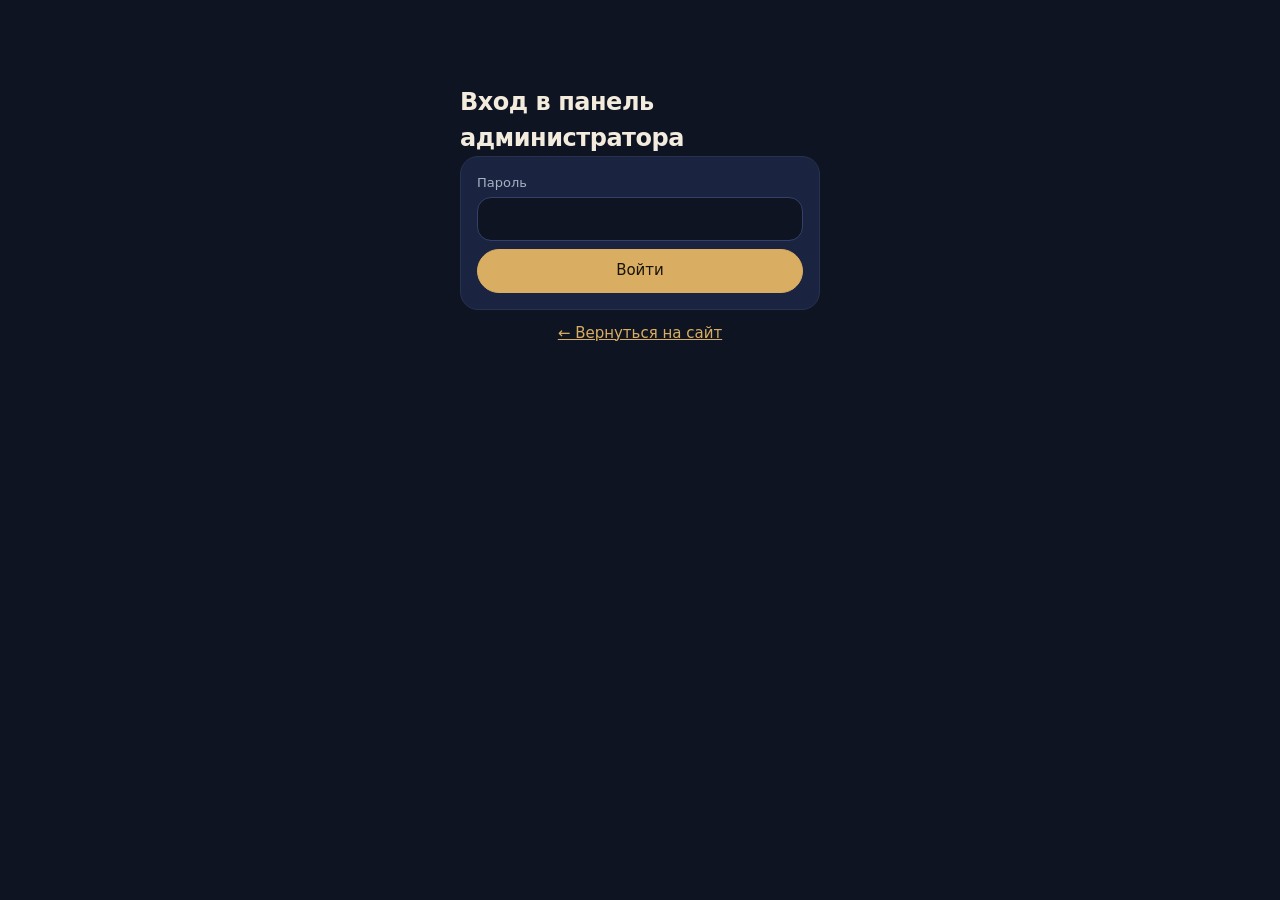
==== admin.html @ 758a1e4b "Add files via upload" ====
<!DOCTYPE html>
<html lang="ru">
<head>
<meta charset="utf-8">
<meta name="viewport" content="width=device-width, initial-scale=1">
<meta name="robots" content="noindex, nofollow">
<title>Панель администратора</title>
<link rel="icon" type="image/png" href="favicon.png">
<link rel="stylesheet" href="fonts/fonts.css">
<style>
:root{--bg:#0E1422;--card:#1A2440;--ink:#F3EBDD;--muted:#A9B0C2;--line:#26324F;--line2:#33416A;--accent:#D9AE62;--on-accent:#1A1408;--red:#E08A7A;--ok:#8CC98A;--warn:#E8C27E}
*{box-sizing:border-box;margin:0}
body{font-family:Rubik,system-ui,-apple-system,"Segoe UI",Roboto,sans-serif;background:var(--bg);color:var(--ink);line-height:1.5;font-size:15px;padding:24px 16px}
a{color:var(--accent)}
:focus-visible{outline:2px solid var(--accent);outline-offset:2px}
.wrap{max-width:1100px;margin:0 auto}
h1{font-size:24px;font-weight:600;letter-spacing:-.02em}
h2{font-size:18px;font-weight:600;margin:20px 0 8px}
h3{font-size:15px;font-weight:600;margin-bottom:6px}
.layout{display:grid;grid-template-columns:200px minmax(0,1fr);grid-template-areas:"top top" "tabs main";column-gap:32px}
.top{grid-area:top;padding-bottom:16px;border-bottom:1px solid var(--line);margin-bottom:24px}
.tabs{grid-area:tabs;align-self:start;flex-direction:column;gap:4px;margin:0;position:sticky;top:24px}
.tabs button{border:0;background:transparent;color:var(--muted);text-align:left;padding:12px;font-size:15px}
.tabs button.on{background:var(--ink);color:var(--bg)}
#pb,#pc{grid-area:main;min-width:0}
.card{background:var(--card);border:1px solid var(--line);border-radius:8px;padding:16px;margin-bottom:12px}
button{font:inherit;cursor:pointer;border-radius:6px;border:1px solid var(--line2);background:var(--card);color:var(--ink);padding:9px 14px;min-height:44px}
a.btnlink{display:inline-flex;align-items:center;font:inherit;border-radius:6px;border:1px solid var(--line2);background:var(--card);color:var(--ink);padding:9px 14px;min-height:44px;text-decoration:none}
button.primary{background:var(--accent);border-color:var(--accent);color:var(--on-accent);font-weight:500}
button.danger{background:var(--card);color:var(--red);border-color:var(--red)}
button:disabled{opacity:.5;cursor:default}
input,select{font:inherit;padding:9px 10px;min-height:44px;border:1px solid var(--line2);border-radius:6px;background:var(--bg);color:var(--ink);width:100%;min-width:0}
input:focus,select:focus{border-color:var(--ink)}
label.f{display:grid;gap:4px;font-size:13px;color:var(--muted)}
.row{display:flex;gap:8px;flex-wrap:wrap;align-items:flex-end}
.row>*{flex:1 1 140px}
.row>button{flex:0 0 auto}
.top{display:flex;justify-content:space-between;align-items:center;gap:8px}
.tabs{display:flex}
.bk{display:grid;grid-template-columns:70px 1fr auto;gap:10px;align-items:center;padding:12px 0;border-top:1px solid var(--line)}
.bk:first-child{border-top:0}
.bk .t{font-weight:600;font-size:18px}
.bk small{color:var(--muted)}
.badge{display:inline-block;font-size:12px;padding:1px 8px;border-radius:99px;border:1px solid currentColor;margin-left:6px}
.new{color:var(--warn)}.okb{color:var(--ok)}
.acts{display:flex;gap:6px;flex-wrap:wrap;justify-content:flex-end}
.days{font-weight:600;margin:16px 0 6px;text-transform:capitalize}
.hours{display:grid;grid-template-columns:repeat(auto-fill,minmax(110px,1fr));gap:6px;margin-top:8px}
/* вкладки настроек и закреплённая внизу кнопка сохранения */
.stabs{display:flex;flex-wrap:wrap;gap:6px;margin-bottom:14px}
.stabs button{min-height:40px;padding:8px 16px;background:transparent;color:var(--muted)}
.stabs button.on{background:var(--ink);color:var(--bg);border-color:var(--ink)}
.savebar{position:sticky;bottom:0;z-index:3;display:flex;flex-wrap:wrap;align-items:center;gap:12px;padding:12px 0;background:var(--bg);border-top:1px solid var(--line)}
.savebar .msg{margin:0;color:var(--muted)}
.savebar .msg.good{color:var(--ok)}.savebar .msg.err{color:var(--red)}
/* цены услуги: по рамке на уровень мастера, внутри цена и минуты */
.lvls{display:grid;grid-template-columns:repeat(auto-fit,minmax(200px,1fr));gap:10px;margin-top:10px}
.lvl{border:1px solid var(--line);border-radius:14px;padding:10px 12px}
.lvl-t{font-size:13px;font-weight:600;color:var(--warn);margin-bottom:6px}
.lvl .two{display:grid;grid-template-columns:1fr 1fr;gap:8px}
.msg{margin:8px 0;font-size:14px}.msg.err{color:var(--red)}.msg.good{color:var(--ok)}
.hint{color:var(--muted);font-size:13px}
.empty{color:var(--muted);padding:12px 0}
@media (max-width:760px){.layout{grid-template-columns:1fr;grid-template-areas:"top" "tabs" "main"}.tabs{flex-direction:row;margin-bottom:12px}.bk{grid-template-columns:60px 1fr}.acts{grid-column:1/-1;justify-content:flex-start}}
/* === Скругления: единый стиль форм и кнопок === */
button,a.btnlink{border-radius:999px}
input,select{border-radius:14px}
/* свой вид списков: Safari иначе рисует их светлыми, и текст на тёмной теме не читается */
select{-webkit-appearance:none;appearance:none;padding-right:36px;background:var(--bg) url("data:image/svg+xml,%3Csvg xmlns='http://www.w3.org/2000/svg' viewBox='0 0 24 24' fill='none' stroke='%23D9AE62' stroke-width='2'%3E%3Cpath d='m6 9 6 6 6-6'/%3E%3C/svg%3E") no-repeat right 12px center/16px}
select option{background:var(--card);color:var(--ink)}
.card{border-radius:18px}
.bk,.bk:first-child{padding:12px 14px;margin-bottom:8px;border:1px solid var(--line);border-radius:14px;background:var(--bg)}
</style>
</head>
<body>
<div class="wrap">

<div id="login" style="display:none;max-width:360px;margin:60px auto">
  <h1>Вход в панель администратора</h1>
  <form id="lf" class="card">
    <label class="f">Пароль<input id="pw" type="password" autocomplete="current-password" required></label>
    <p class="msg err" id="lerr"></p>
    <button class="primary" type="submit" style="width:100%">Войти</button>
  </form>
  <p style="text-align:center"><a href="index.html">← Вернуться на сайт</a></p>
</div>

<div id="app" style="display:none">
<div class="layout">
  <div class="top"><h1>Панель администратора</h1><div class="row" style="flex:0 0 auto;gap:8px;flex-wrap:nowrap"><a class="btnlink" href="index.html">На сайт</a><button id="out" type="button">Выйти</button></div></div>
  <div class="tabs"><button type="button" id="tb" class="on">Записи</button><button type="button" id="tc">Настройки</button></div>

  <div id="pb">
    <div class="card">
      <h3>Добавить запись вручную</h3>
      <p class="hint">Для звонков и тех, кто пришёл сам. Время сразу станет занятым на сайте. Так же можно закрыть время мастера.</p>
      <form id="mf" class="row" style="margin-top:8px"></form>
      <p class="msg" id="mmsg"></p>
    </div>
    <div class="top"><h2 style="margin:0">Ближайшие записи</h2>
      <div class="row" style="flex:0 1 320px"><select id="fm"></select><button id="rf" type="button">Обновить</button></div></div>
    <p class="msg err" id="berr"></p>
    <div id="books"></div>
  </div>

  <div id="pc" style="display:none">
    <div id="cfg"></div>
  </div>
</div>
</div>
</div>

<script>
var W = 'https://pokoroche-zayavki.kenny-ki.workers.dev';
var tok = sessionStorage.getItem('tk') || '';
var DAYS = ['Пн','Вт','Ср','Чт','Пт','Сб','Вс'];
var CFG = null, model = null, BOOKS = [], timer = null;
function $(id){ return document.getElementById(id); }
function el(t, c, x){ var n = document.createElement(t); if (c) n.className = c; if (x != null) n.textContent = x; return n; }

function api(path, body){
  var o = {headers: {'Authorization': 'Bearer ' + tok}};
  if (body !== undefined){ o.method = 'POST'; o.headers['Content-Type'] = 'application/json'; o.body = JSON.stringify(body); }
  return fetch(W + path, o).then(function(r){
    return r.json().catch(function(){ return {}; }).then(function(j){
      if (r.status === 401 && path !== '/admin/login'){ logout(); throw new Error('Войдите заново'); }
      if (!r.ok) throw new Error(j.error || ('Ошибка ' + r.status));
      return j;
    });
  });
}
function show(){
  var on = !!tok;
  $('login').style.display = on ? 'none' : 'block';
  $('app').style.display = on ? 'block' : 'none';
  if (on) init();
}
function logout(){ tok = ''; sessionStorage.removeItem('tk'); clearInterval(timer); document.title = 'Панель администратора'; show(); }
$('out').onclick = logout;
$('lf').onsubmit = function(e){
  e.preventDefault(); $('lerr').textContent = '';
  fetch(W + '/admin/login', {method: 'POST', headers: {'Content-Type': 'application/json'}, body: JSON.stringify({password: $('pw').value})})
    .then(function(r){ return r.json().then(function(j){ return {ok: r.ok, j: j}; }); })
    .then(function(x){
      if (!x.ok) throw new Error(x.j.error || 'Ошибка входа');
      tok = x.j.token; sessionStorage.setItem('tk', tok); $('pw').value = ''; show();
    })
    .catch(function(err){ $('lerr').textContent = err.message; });
};
function tab(t){
  $('pb').style.display = t === 'b' ? 'block' : 'none';
  $('pc').style.display = t === 'c' ? 'block' : 'none';
  $('tb').className = t === 'b' ? 'on' : ''; $('tc').className = t === 'c' ? 'on' : '';
}
$('tb').onclick = function(){ tab('b'); }; $('tc').onclick = function(){ tab('c'); };

function init(){
  fetch(W + '/config', {cache: 'no-cache'}).then(function(r){ return r.json(); }).then(function(c){
    CFG = c; model = JSON.parse(JSON.stringify(c));
    renderManual(); renderFilter(); renderCfg(); loadBooks();
    clearInterval(timer); timer = setInterval(function(){ if (!document.hidden) loadBooks(); }, 30000);
  }).catch(function(){ $('berr').textContent = 'Не удалось загрузить настройки. Проверьте Worker в Cloudflare.'; });}
function masterName(id){ var m = CFG.masters.filter(function(x){ return x.id === id; })[0]; return m ? m.name : id; }

/* ---------- записи ---------- */
function renderFilter(){
  var s = $('fm'); s.innerHTML = '';
  var o = el('option', '', 'Все мастера'); o.value = ''; s.appendChild(o);
  CFG.masters.forEach(function(m){ var x = el('option', '', m.name); x.value = m.id; s.appendChild(x); });
  s.onchange = renderBooks; $('rf').onclick = loadBooks;
}
function loadBooks(){
  $('berr').textContent = '';
  api('/admin/bookings').then(function(j){ BOOKS = j; renderBooks(); })
    .catch(function(e){ $('berr').textContent = e.message; });
}
function renderBooks(){
  var box = $('books'); box.innerHTML = '';
  var nw = BOOKS.filter(function(b){ return b.status !== 'ok'; }).length;
  document.title = (nw ? '(' + nw + ') ' : '') + 'Панель администратора';
  var f = $('fm').value, last = '', card = null, n = 0;
  var today = new Date(); today.setDate(today.getDate() - 1);
  BOOKS.filter(function(b){ return !f || b.master === f; }).forEach(function(b){
    n++;
    if (b.date !== last){
      last = b.date;
      var d = new Date(b.date + 'T12:00:00');
      box.appendChild(el('div', 'days', d.toLocaleDateString('ru-RU', {weekday: 'long', day: 'numeric', month: 'long'})));
      card = el('div', 'card'); box.appendChild(card);
    }
    var row = el('div', 'bk');
    row.appendChild(el('div', 't', b.time || '—'));
    var mid = el('div');
    var l1 = el('div'); l1.appendChild(el('strong', '', b.name || 'Без имени'));
    var bd = el('span', 'badge ' + (b.status === 'ok' ? 'okb' : 'new'), b.status === 'ok' ? 'Подтверждена' : 'Новая'); l1.appendChild(bd);
    if (b.manual) l1.appendChild(el('span', 'badge', 'вручную'));
    mid.appendChild(l1);
    var l2 = el('small', '', masterName(b.master) + ', ' + (b.service || ''));
    mid.appendChild(l2);
    if (b.phone && b.phone !== '—'){
      mid.appendChild(document.createElement('br'));
      var a = el('a', '', b.phone); a.href = 'tel:' + b.phone.replace(/[^\d+]/g, ''); mid.appendChild(a);
    }
    row.appendChild(mid);
    var ac = el('div', 'acts');
    if (b.status !== 'ok'){ var ok = el('button', 'primary', 'Подтвердить'); ok.onclick = function(){ act(b.id, 'ok'); }; ac.appendChild(ok); }
    var no = el('button', 'danger', 'Отменить');
    no.onclick = function(){ if (confirm('Отменить запись «' + (b.name || '') + '» на ' + b.date + ' ' + (b.time || '') + '? Время освободится на сайте.')) act(b.id, 'no'); };
    ac.appendChild(no); row.appendChild(ac); card.appendChild(row);
  });
  if (!n) box.appendChild(el('p', 'empty', 'Записей пока нет.'));
}
function act(id, a){ api('/admin/action', {id: id, act: a}).then(loadBooks).catch(function(e){ $('berr').textContent = e.message; }); }

function renderManual(){
  var f = $('mf'); f.innerHTML = '';
  function sel(label, id, opts){ var l = el('label', 'f', label), s = el('select'); s.id = id;
    opts.forEach(function(o){ var x = el('option', '', o[1]); x.value = o[0]; s.appendChild(x); }); l.appendChild(s); f.appendChild(l); }
  sel('Мастер', 'mm', CFG.masters.map(function(m){ return [m.id, m.name + ' (' + m.level.toLowerCase() + ')']; }));
  sel('Услуга', 'ms', []);
  // услуги только те, что есть у уровня выбранного мастера
  function fillSvc(){
    var m = CFG.masters.filter(function(x){ return x.id === $('mm').value; })[0], s = $('ms'); s.innerHTML = '';
    CFG.services.forEach(function(v){ var p = m && v.prices[m.level]; if (!p || !p.minutes) return;
      var x = el('option', '', v.name + ' (' + p.minutes + ' мин, ' + p.price + ' ₽)'); x.value = v.name; s.appendChild(x); });
  }
  $('mm').onchange = fillSvc; fillSvc();
  var dl = el('label', 'f', 'Дата'), di = el('input'); di.type = 'date'; di.id = 'md'; di.required = true;
  var t = new Date(); di.value = t.getFullYear() + '-' + ('0' + (t.getMonth() + 1)).slice(-2) + '-' + ('0' + t.getDate()).slice(-2);
  dl.appendChild(di); f.appendChild(dl);
  var times = []; for (var m = 8 * 60; m < 23 * 60; m += 30) times.push([('0' + Math.floor(m / 60)).slice(-2) + ':' + (m % 60 ? '30' : '00')]);
  sel('Время', 'mt', times.map(function(x){ return [x[0], x[0]]; }));
  var nl = el('label', 'f', 'Имя (необязательно)'), ni = el('input'); ni.id = 'mn'; nl.appendChild(ni); f.appendChild(nl);
  var pl = el('label', 'f', 'Телефон (необязательно)'), pi = el('input'); pi.id = 'mp'; pi.type = 'tel'; pl.appendChild(pi); f.appendChild(pl);
  var b = el('button', 'primary', 'Добавить'); b.type = 'submit'; f.appendChild(b);
  f.onsubmit = function(e){
    e.preventDefault(); var msg = $('mmsg'); msg.className = 'msg'; msg.textContent = '';
    api('/admin/book', {master: $('mm').value, service: $('ms').value, date: $('md').value, time: $('mt').value, name: $('mn').value, phone: $('mp').value})
      .then(function(){ msg.className = 'msg good'; msg.textContent = 'Запись добавлена, время занято.'; $('mn').value = ''; $('mp').value = ''; loadBooks(); })
      .catch(function(err){ msg.className = 'msg err'; msg.textContent = err.message; });
  };
}

/* ---------- настройки ---------- */
function field(label, obj, key, type){
  var l = el('label', 'f', label), i = el('input'); i.type = type || 'text';
  i.value = obj[key] == null ? '' : obj[key];
  i.oninput = function(){ obj[key] = type === 'number' ? Number(i.value) : i.value; };
  l.appendChild(i); return l;
}
// вкладки настроек: показывается один блок, сохраняются все сразу
var SECS = [['svc', 'Услуги и цены'], ['mst', 'Мастера и график'], ['shop', 'Салон'], ['gen', 'Общие']], SEC = 'svc';
function renderCfg(){
  var box = $('cfg'); box.innerHTML = '';
  var bar = el('div', 'stabs'); bar.setAttribute('role', 'tablist'); box.appendChild(bar);
  var g = el('div', 'card'); g.appendChild(el('h3', '', 'Общие'));
  g.appendChild(field('Записываться на дней вперёд (1-120)', model, 'ahead', 'number')); g.dataset.sec = 'gen'; box.appendChild(g);

  var s = el('div', 'card'); s.appendChild(el('h3', '', 'Салон'));
  var r1 = el('div', 'row'); ['name', 'address', 'note', 'phone', 'phone2', 'email', 'vk', 'tg'].forEach(function(k, i){
    r1.appendChild(field(['Название (без слова «Барбершоп»)', 'Адрес', 'Как найти', 'Телефон', 'Второй телефон', 'E-mail', 'Ссылка ВКонтакте', 'Ссылка Telegram'][i], model.shop, k)); });
  s.appendChild(r1); s.appendChild(el('h3', '', 'Часы работы салона (текст на сайте)')).style.marginTop = '10px';
  model.shop.hours.forEach(function(h, i){
    var r = el('div', 'row'); r.style.marginBottom = '6px';
    r.appendChild(field('Дни', h, 0)); r.appendChild(field('Часы', h, 1));
    var d = el('button', 'danger', 'Убрать'); d.type = 'button'; d.onclick = function(){ model.shop.hours.splice(i, 1); renderCfg(); }; r.appendChild(d);
    s.appendChild(r);
  });
  var ah = el('button', '', 'Добавить строку'); ah.type = 'button'; ah.onclick = function(){ model.shop.hours.push(['', '']); renderCfg(); }; s.appendChild(ah);
  s.dataset.sec = 'shop'; box.appendChild(s);

  var sv = el('div', 'card'); sv.appendChild(el('h3', '', 'Услуги и цены'));
  sv.appendChild(el('p', 'hint', 'Цена и минуты для каждого уровня мастера. Пустая цена: уровень эту услугу не делает. Пустые минуты: на сайте видна цена, но записаться можно только по телефону.'));
  model.services.forEach(function(x, i){
    var c = el('div'); c.style.cssText = 'border-top:1px solid var(--line);padding-top:10px;margin-top:10px';
    var r = el('div', 'row'); r.appendChild(field('Название', x, 'name')); r.appendChild(field('Описание', x, 'desc')); r.appendChild(field('Группа в прайсе', x, 'group'));
    var d = el('button', 'danger', 'Убрать'); d.type = 'button'; d.onclick = function(){ model.services.splice(i, 1); renderCfg(); }; r.appendChild(d);
    c.appendChild(r);
    var g = el('div', 'lvls');
    model.levels.forEach(function(l){
      var p = x.prices[l] || {price: null, minutes: null}, box = el('div', 'lvl');
      box.appendChild(el('div', 'lvl-t', l)); var two = el('div', 'two'); box.appendChild(two); g.appendChild(box);
      [['price', 'Цена, ₽'], ['minutes', 'Минут']].forEach(function(f){
        var lb = el('label', 'f', f[1]), inp = el('input'); inp.type = 'number'; inp.value = p[f[0]] == null ? '' : p[f[0]];
        inp.oninput = function(){
          var v = inp.value === '' ? null : Number(inp.value), cur = x.prices[l] || {price: null, minutes: null};
          cur[f[0]] = v; if (cur.price == null) delete x.prices[l]; else x.prices[l] = cur;
        };
        lb.appendChild(inp); two.appendChild(lb);
      });
    });
    c.appendChild(g); sv.appendChild(c);
  });
  var as = el('button', '', 'Добавить услугу'); as.type = 'button'; as.style.marginTop = '12px';
  as.onclick = function(){ var pr = {}; pr[model.levels[0]] = {price: 1000, minutes: 30}; model.services.push({name: 'Новая услуга', group: 'Дополнительно', desc: '', prices: pr}); renderCfg(); }; sv.appendChild(as);
  sv.dataset.sec = 'svc'; box.appendChild(sv);

  var ms = el('div', 'card'); ms.appendChild(el('h3', '', 'Мастера и график'));
  ms.appendChild(el('p', 'hint', 'Часы в формате 10:00-21:00 (шаг 30 минут). Пустое поле означает выходной. Мастер без рабочих дней скрыт на сайте. Удалить мастера нельзя, чтобы не потерять записи. Фото мастера — файл m1.jpg, m2.jpg и так далее (номер в скобках у имени) в папке сайта на GitHub.'));
  model.masters.forEach(function(m){
    var c = el('div'); c.style.cssText = 'border-top:1px solid var(--line);padding-top:10px;margin-top:10px';
    var r = el('div', 'row'); r.appendChild(field('Имя (' + m.id + ')', m, 'name')); r.appendChild(field('Стаж', m, 'exp'));
    var ll = el('label', 'f', 'Уровень'), ls = el('select');
    model.levels.forEach(function(l){ var o = el('option', '', l); o.value = l; ls.appendChild(o); });
    ls.value = m.level; ls.onchange = function(){ m.level = ls.value; }; ll.appendChild(ls); r.appendChild(ll); c.appendChild(r);
    var h = el('div', 'hours'); DAYS.forEach(function(d){ var l = field(d, m.hours, d); l.querySelector('input').placeholder = 'выходной'; h.appendChild(l); });
    c.appendChild(h); ms.appendChild(c);
  });
  var am = el('button', '', 'Добавить мастера'); am.type = 'button'; am.style.marginTop = '12px';
  am.onclick = function(){
    var n = Math.max.apply(null, model.masters.map(function(m){ return +m.id.slice(1); })) + 1, hr = {};
    DAYS.forEach(function(d){ hr[d] = ''; });
    model.masters.push({id: 'm' + n, name: 'Новый мастер', level: model.levels[model.levels.length - 1], exp: '', hours: hr}); renderCfg();
  };
  ms.appendChild(am); ms.dataset.sec = 'mst'; box.appendChild(ms);

  SECS.forEach(function(x){
    var b = el('button', SEC === x[0] ? 'on' : '', x[1]); b.type = 'button'; b.setAttribute('role', 'tab'); b.setAttribute('aria-selected', SEC === x[0]);
    b.onclick = function(){ SEC = x[0]; renderCfg(); window.scrollTo(0, 0); }; bar.appendChild(b);
  });
  [].forEach.call(box.querySelectorAll('.card[data-sec]'), function(c){ c.hidden = c.dataset.sec !== SEC; });

  var sb = el('button', 'primary', 'Сохранить настройки'); sb.type = 'button';
  var msg = el('p', 'msg', 'Сохраняются все вкладки сразу, на сайте изменения появятся в течение минуты.');
  sb.onclick = function(){
    msg.className = 'msg'; msg.textContent = 'Сохраняем…';
    api('/admin/config', {config: model}).then(function(){
      CFG = JSON.parse(JSON.stringify(model)); msg.className = 'msg good'; msg.textContent = 'Сохранено. Сайт подхватит изменения в течение минуты.';
      renderManual(); renderFilter(); renderBooks();
    }).catch(function(e){ msg.className = 'msg err'; msg.textContent = e.message; });
  };
  var save = el('div', 'savebar'); save.appendChild(sb); save.appendChild(msg); box.appendChild(save);
}
show();
</script>
</body>
</html>
---- fonts/fonts.css ----
/* Шрифты лежат на самом сайте, а не грузятся с Google Fonts: так IP посетителей не уходит за рубеж (152-ФЗ). Лицензии рядом. */
@font-face{font-family:'Montserrat Alternates';font-style:normal;font-weight:600;font-display:swap;src:url(MontserratAlternates-cyrillic-600.woff2) format('woff2');unicode-range:U+0301, U+0400-045F, U+0490-0491, U+04B0-04B1, U+2116}
@font-face{font-family:'Montserrat Alternates';font-style:normal;font-weight:600;font-display:swap;src:url(MontserratAlternates-latin-600.woff2) format('woff2');unicode-range:U+0000-00FF, U+0131, U+0152-0153, U+02BB-02BC, U+02C6, U+02DA, U+02DC, U+0304, U+0308, U+0329, U+2000-206F, U+20AC, U+2122, U+2191, U+2193, U+2212, U+2215, U+FEFF, U+FFFD}
@font-face{font-family:'Montserrat Alternates';font-style:normal;font-weight:700;font-display:swap;src:url(MontserratAlternates-cyrillic-700.woff2) format('woff2');unicode-range:U+0301, U+0400-045F, U+0490-0491, U+04B0-04B1, U+2116}
@font-face{font-family:'Montserrat Alternates';font-style:normal;font-weight:700;font-display:swap;src:url(MontserratAlternates-latin-700.woff2) format('woff2');unicode-range:U+0000-00FF, U+0131, U+0152-0153, U+02BB-02BC, U+02C6, U+02DA, U+02DC, U+0304, U+0308, U+0329, U+2000-206F, U+20AC, U+2122, U+2191, U+2193, U+2212, U+2215, U+FEFF, U+FFFD}
@font-face{font-family:'Nunito';font-style:normal;font-weight:400 700;font-display:swap;src:url(Nunito-cyrillic-400.woff2) format('woff2');unicode-range:U+0301, U+0400-045F, U+0490-0491, U+04B0-04B1, U+2116}
@font-face{font-family:'Nunito';font-style:normal;font-weight:400 700;font-display:swap;src:url(Nunito-latin-400.woff2) format('woff2');unicode-range:U+0000-00FF, U+0131, U+0152-0153, U+02BB-02BC, U+02C6, U+02DA, U+02DC, U+0304, U+0308, U+0329, U+2000-206F, U+20AC, U+2122, U+2191, U+2193, U+2212, U+2215, U+FEFF, U+FFFD}
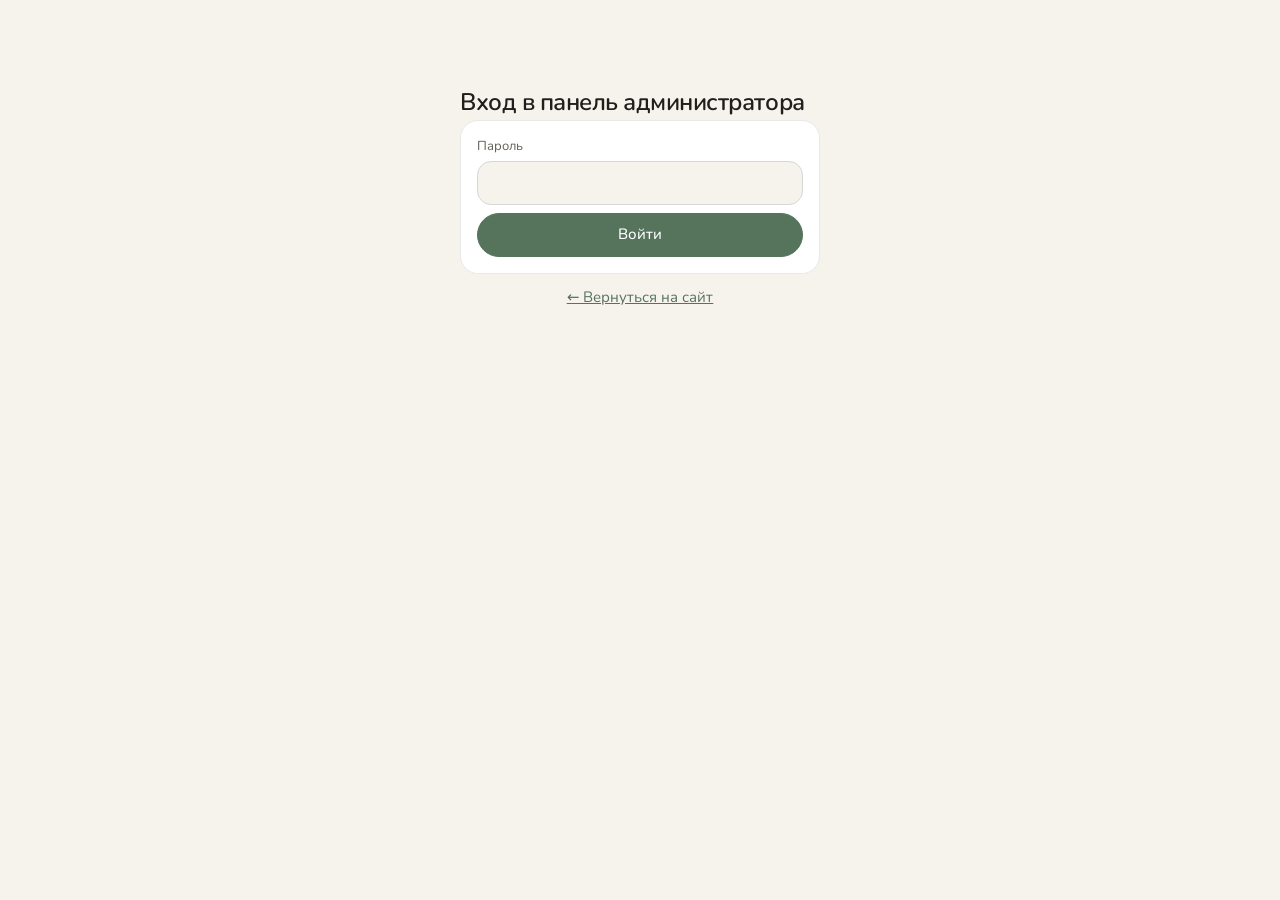
==== commit 6ae04dba: "Add files via upload" ====
--- a/admin.html
+++ b/admin.html
@@ -8,9 +8,9 @@
 <link rel="icon" type="image/png" href="favicon.png">
 <link rel="stylesheet" href="fonts/fonts.css">
 <style>
-:root{--bg:#0E1422;--card:#1A2440;--ink:#F3EBDD;--muted:#A9B0C2;--line:#26324F;--line2:#33416A;--accent:#D9AE62;--on-accent:#1A1408;--red:#E08A7A;--ok:#8CC98A;--warn:#E8C27E}
+:root{--bg:#F6F2EC;--card:#FFFFFF;--ink:#1F1F1C;--muted:#625E56;--line:#E9E9E8;--line2:#D7D7D6;--accent:#56735C;--on-accent:#FFFFFF;--red:#B23A2E;--ok:#2F7A3E;--warn:#8A6414}
 *{box-sizing:border-box;margin:0}
-body{font-family:Rubik,system-ui,-apple-system,"Segoe UI",Roboto,sans-serif;background:var(--bg);color:var(--ink);line-height:1.5;font-size:15px;padding:24px 16px}
+body{font-family:Nunito,system-ui,-apple-system,"Segoe UI",Roboto,sans-serif;background:var(--bg);color:var(--ink);line-height:1.5;font-size:15px;padding:24px 16px}
 a{color:var(--accent)}
 :focus-visible{outline:2px solid var(--accent);outline-offset:2px}
 .wrap{max-width:1100px;margin:0 auto}
@@ -66,7 +66,7 @@
 button,a.btnlink{border-radius:999px}
 input,select{border-radius:14px}
 /* свой вид списков: Safari иначе рисует их светлыми, и текст на тёмной теме не читается */
-select{-webkit-appearance:none;appearance:none;padding-right:36px;background:var(--bg) url("data:image/svg+xml,%3Csvg xmlns='http://www.w3.org/2000/svg' viewBox='0 0 24 24' fill='none' stroke='%23D9AE62' stroke-width='2'%3E%3Cpath d='m6 9 6 6 6-6'/%3E%3C/svg%3E") no-repeat right 12px center/16px}
+select{-webkit-appearance:none;appearance:none;padding-right:36px;background:var(--bg) url("data:image/svg+xml,%3Csvg xmlns='http://www.w3.org/2000/svg' viewBox='0 0 24 24' fill='none' stroke='%2356735C' stroke-width='2'%3E%3Cpath d='m6 9 6 6 6-6'/%3E%3C/svg%3E") no-repeat right 12px center/16px}
 select option{background:var(--card);color:var(--ink)}
 .card{border-radius:18px}
 .bk,.bk:first-child{padding:12px 14px;margin-bottom:8px;border:1px solid var(--line);border-radius:14px;background:var(--bg)}
